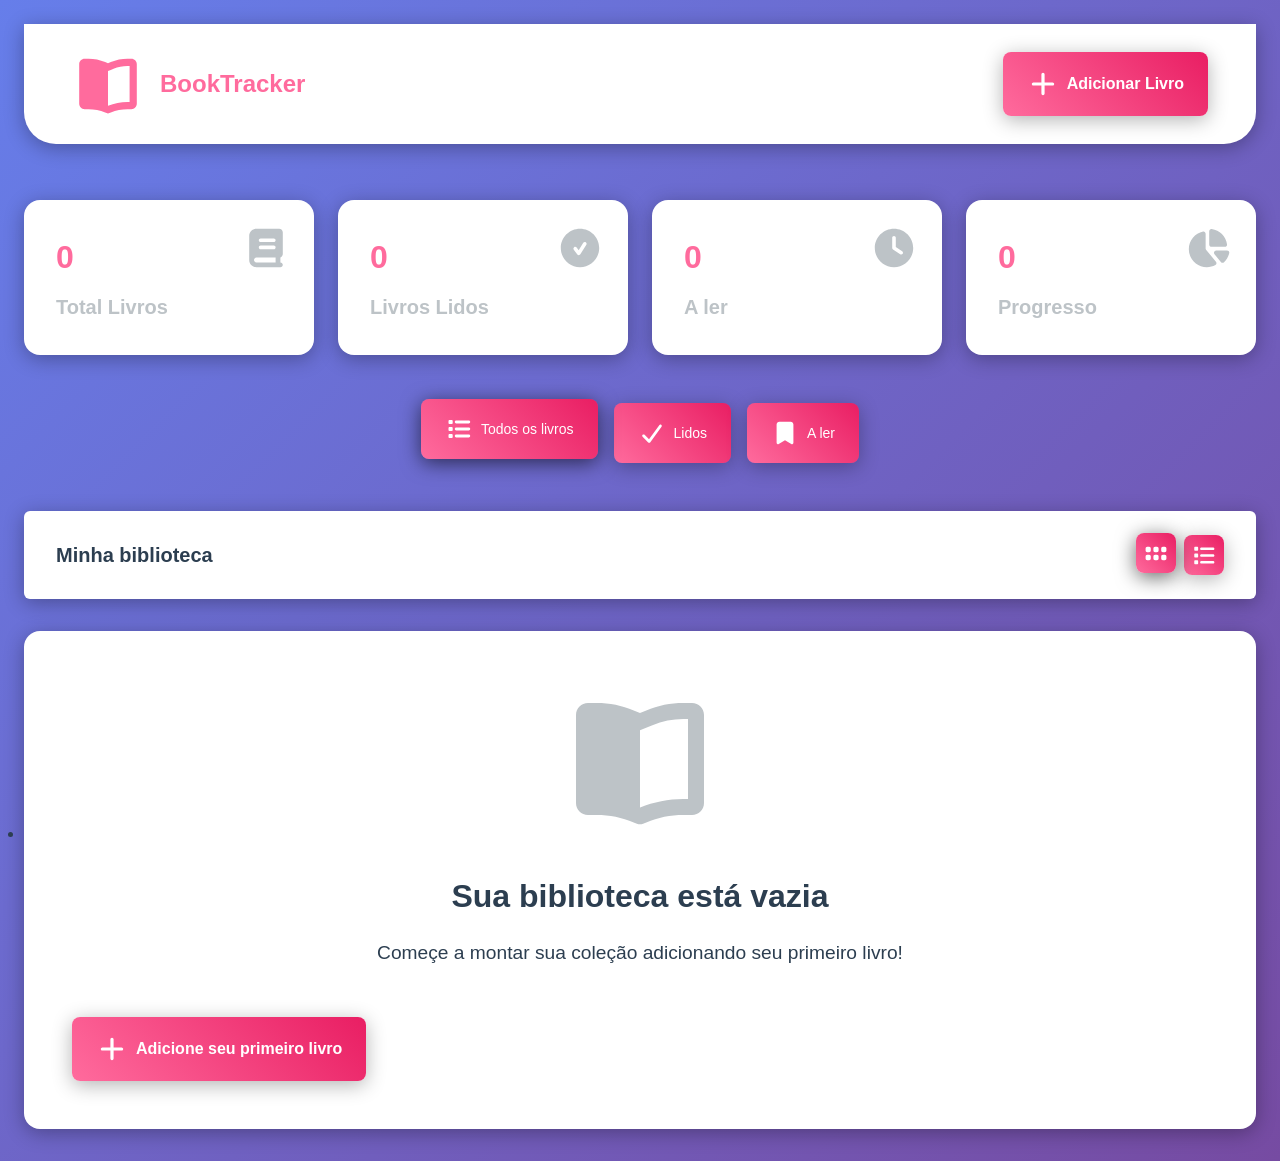
==== index.html @ 6266cd27 "style(html): adjust indentation, typos and comments" ====
<!DOCTYPE html>
<html lang="pt-br">

<head>
    <meta charset="UTF-8">
    <meta name="viewport" content="width=device-width, initial-scale=1.0">
    <title>BookTracker</title>
    <link rel="stylesheet" href="./src/css/styles.css">
    <link rel="shortcut icon" href="./src/assets/icons/favicon.ico" type="image/x-icon">
</head>

<body>
    <!--header-->
    <header class="header">
        <div class="container">
            <h1 class="logo">
                <img src="./src/assets/icons/book-open-solid-full.svg" alt="">
                BookTracker
            </h1>
            <button class="add-book-btn" id="addBookBtn">
                <img src="./src/assets/icons/plus-solid-full.svg" alt="">
                Adicionar Livro
            </button>
        </div>
    </header>
    <main>
        <!--library statistics-->
        <section class="stats" aria-label="Library Statistics">
            <div class="stats-grid">
                <article class="stat-card">
                    <h3 class="stat-number">0</h3>
                    <p class="stat-label">Total Livros</p>
                    <div class="stat-icon">
                        <img src="./src/assets/icons/book-solid-full.svg" alt="">
                    </div>
                </article>
                <article class="stat-card">
                    <h3 class="stat-number">0</h3>
                    <p class="stat-label">Livros Lidos</p>
                    <div class="stat-icon">
                        <img src="./src/assets/icons/circle-check-solid-full.svg" alt="">
                    </div>
                </article>
                <article class="stat-card">
                    <h3 class="stat-number">0</h3>
                    <p class="stat-label">A ler</p>
                    <div class="stat-icon">
                        <img src="./src/assets/icons/clock-solid-full.svg" alt="">
                    </div>
                </article>
                <article class="stat-card">
                    <h3 class="stat-number">0</h3>
                    <p class="stat-label">Progresso</p>
                    <div class="stat-icon">
                        <img src="./src/assets/icons/chart-pie-solid-full.svg" alt="">
                    </div>
                </article>
            </div>
        </section>
        <!--nav filters-->
        <nav class="filters" aria-label="Filter Books">
            <button class="filter-btn active" data-filter="all">
                <img src="./src/assets/icons/list-solid-full.svg" alt="">
                Todos os livros
            </button>
            <button class="filter-btn" data-filter="read">
                <img src="./src/assets/icons/check-solid-full.svg" alt="">
                Lidos
            </button>
            <button class="filter-btn" data-filter="unread">
                <img src="./src/assets/icons/bookmark-solid-full.svg" alt="">
                A ler
            </button>
        </nav>
        <!--library section-->
        <section class="library">
            <header class="library-header">
                <h2>Minha biblioteca</h2>
                <div class="view-toggle" role="group" aria-label="Toggle View">
                    <button class="view-btn active" data-view="grid" title="Grid View">
                        <img src="./src/assets/icons/grip-solid-full.svg" alt="">
                    </button>
                    <button class="view-btn" data-view="grid" title="Grid View">
                        <img src="./src/assets/icons/list-solid-full.svg" alt="">
                    </button>
                </div>
            </header>
            <ul class="books-container" id="booksContainer">
                <li class="empty-state" id="emptyState">
                    <div class="empty-icon">
                        <img src="./src/assets/icons/book-open-solid-full-grey.svg" alt="">
                    </div>
                    <h3>Sua biblioteca está vazia</h3>
                    <p>Começe a montar sua coleção adicionando seu primeiro livro!</p>
                    <button class="btn-primary" onclick="document.getElementById('addBookBtn').click()">
                        <img src="./src/assets/icons/plus-solid-full.svg" alt="">
                        Adicione seu primeiro livro
                    </button>
                </li>
            </ul>
        </section>
    </main>
    <!--add book modal-->
    <dialog id="addBookModal" aria-labelledby="addBookTitle">
        <article class="modal-content">
            <header class="modal-header">
                <div class="header-left">
                    <img src="./src/assets/icons/magnifying-glass-solid-full.svg" alt="">
                </div>
                <h2 id="addBookTitle">
                    Adicionar novo livro
                </h2>
                <button class="close-btn" id="closeAddModal" aria-label="Close Add Book Modal">
                    <img src="./src/assets/icons/x-solid-full.svg" alt="">
                </button>
            </header>
            <section class="modal-body">
                <section class="search-section">
                    <form class="search-box" role="search">
                        <input type="text" id="searchInput" placeholder="Procure por livro, título, autor, ou ISBN...">
                        <button class="search-btn" id="searchBtn" type="submit">
                            <img src="./src/assets/icons/magnifying-glass-solid-full-white.svg" alt="Pesquisar">
                        </button>
                    </form>
                    <div class="loading" id="searchLoading" hidden>
                        <img src="" alt="">
                        Procurando livros...
                    </div>
                </section>
                <section class="search-results" id="searchResults" aria-live="polite"></section>
            </section>
        </article>
    </dialog>
    <!--edit book modal-->
    <dialog id="editBookModal" aria-labelledby="editBookTitle">
        <div class="modal">
            <article class="modal-content">
                <header class="modal-header">
                    <h2 id="editBookTitle">
                        <img src="" alt="">
                        Editar livro
                    </h2>
                    <button class="close-btn" id="closeEditModal" aria-label="Close Edit Book Modal">
                        <img src="" alt="">
                    </button>
                </header>
                <section class="modal-body">
                    <form id="editBookForm">
                        <div class="form-group">
                            <label for="editTitle">
                                <img src="" alt="">
                                Título
                            </label>
                            <input type="text" id="editTitle" required>
                        </div>
                        <div class="form-group">
                            <label for="editAuthor">
                                <img src="" alt="">
                                Autor
                            </label>
                            <input type="text" id="editAuthor" required>
                        </div>
                        <div class="form-group">
                            <label for="editDescription">
                                <img src="" alt="">
                                Descrição
                            </label>
                            <textarea id="editDescription" rows="4"></textarea>
                        </div>
                        <div class="form-group">
                            <label for="editGenre">
                                <img src="" alt="">
                                Gênero
                            </label>
                            <input type="text" id="editGenre">
                        </div>
                        <footer class="form-actions">
                            <button type="button" class="btn-secondary" id="cancelEdit">
                                <img src="" alt="">
                                Cancelar
                            </button>
                            <button type="submit" class="btn-primary">
                                <img src="" alt="">
                                Salvar
                            </button>
                        </footer>
                    </form>
                </section>
            </article>
        </div>
    </dialog>
    <!--delete book confirmation modal-->
    <dialog id="deleteModal" aria-labelledby="deleteBookTitle">
        <div class="modal">
            <article class="modal-content small">
                <header class="modal-header">
                    <h2 id="deleteBookTitle">
                        <img src="" alt="">
                        Deletar livro
                    </h2>
                    <button class="close-btn" id="closeDeleteModal" aria-label="Close Delete Modal">
                        <img src="" alt="">
                    </button>
                </header>
                <section class="modal-body">
                    <p>Tem certeza que deseja remover esse livro da sua biblioteca? Essa ação não pode ser desfeita.</p>
                    <footer class="form-actions">
                        <button type="button" class="btn-secondary" id="cancelDelete">
                            <img src="" alt="">
                            Cancelar
                        </button>
                        <button type="button" class="btn-danger" id="confirmDelete">
                            <img src="" alt="">
                            Deletar
                        </button>
                    </footer>
                </section>
            </article>
        </div>
    </dialog>
    <script type="module" src="src/js/main.js"></script>
</body>

</html>
---- src/css/styles.css ----
* {
    margin: 0;
    padding: 0;
    box-sizing: border-box;
}

body {
    font-family: 'Inter', -apple-system, BlinkMacSystemFont, 'Segoe UI', Roboto, sans-serif;
    background: linear-gradient(135deg, #667eea 0%, #764ba2 100%);
    color: #2C3E50;
    line-height: 1.6;
    min-height: 100vh;
}

.container {
    max-width: 1200px;
    margin: 0 auto;
}

.header {
    background: #FFFFFF;
    border-radius: 0 0 2rem 2rem;
    margin: 1.5rem;
    box-shadow: 0 4px 20px rgba(0, 0, 0, 0.3);
    position: sticky;
    top: 1.5rem;
    z-index: 100;
}

.header .container {
    display: flex;
    justify-content: space-between;
    align-items: center;
    padding: 1.5rem 2rem;
}

.logo {
    font-size: 1.5rem;
    font-weight: 700;
    color: #FF6B9D;
    display: flex;
    align-items: center;
    gap: 1rem;
}

.logo img {
    width: auto;
    height: 3em;   
}

.add-book-btn, .btn-primary {
    background: linear-gradient(45deg, #FF6B9D, #E91E63);
    color: #FFFFFF;
    border: none;
    padding: 1rem 1.5rem;
    border-radius: 8px;
    font-size: 1rem;
    font-weight: 600;
    cursor: pointer;
    display: flex;
    align-items: center;
    gap: 0.5rem;
    transition: all 0.3s cubic-bezier(0.4, 0, 0.2, 1);
    box-shadow: 0 4px 20px rgba(0, 0, 0, 0.3);
}

.add-book-btn img, .btn-primary img {
    width: auto;
    height: 2em;   
}

.add-book-btn:hover, .btn-primary:hover {
    transform: translateY(-2px);
    box-shadow: 0 4px 20px rgba(0, 0, 0, 0.6);
}

main {
    padding: 2rem 1.5rem;
}

.stats-grid {
    display: grid;
    grid-template-columns: repeat(auto-fit, minmax(250px, 1fr));
    gap: 1.5rem;
    margin-bottom: 3rem;
}

.stat-card {
    background: #FFFFFF;
    border-radius: 16px;
    padding: 2rem;
    box-shadow: 0 4px 20px rgba(0, 0, 0, 0.3);
    position: relative;
    overflow: hidden;
    transition: all 0.3s cubic-bezier(0.4, 0, 0.2, 1);
}

.stat-card::before {
    content: '';
    position: absolute;
    top: 0;
    left: 0;
    right: 0;
    height: 4px;
    background: linear-gradient(45deg #FF6B9D, #8E44AD);
}

.stat-card:hover {
    transform: translateY(-4px);
    box-shadow: 0 4px 20px rgba(0, 0, 0, 0.6);
}

.stat-number {
    font-size: 2rem;
    font-weight: 700;
    color: #FF6B9D;
    margin-bottom: 0.5rem;
}

.stat-label {
    font-size: 1.25rem;
    font-weight: 600;
    color: #BDC3C7;
}

.stat-icon img {
    width: auto;
    height: 3em;
    position: absolute;
    top: 1.5rem;
    right: 1.5rem;
}

.filters {
    display: flex;
    gap: 1rem;
    margin-bottom: 3rem;
    justify-content: center;
    flex-wrap: wrap;
}

.filter-btn {
    background: linear-gradient(45deg, #FF6B9D, #E91E63);
    color: #FFFFFF;
    border: none;
    padding: 1rem 1.5rem;
    border-radius: 8px;
    font-size: 0.875rem;
    font-weight: 500;
    cursor: pointer;
    display: flex;
    align-items: center;
    gap: 0.5rem;
    transition: all 0.3s cubic-bezier(0.4, 0, 0.2, 1);
    box-shadow: 0 4px 20px rgba(0, 0, 0, 0.3);
}

.filter-btn:hover, .filter-btn.active {
    transform: translateY(-4px);
    box-shadow: 0 4px 20px rgba(0, 0, 0, 0.6);
}

.filter-btn img {
    width: auto;
    height: 2em;
}

.library-header {
    display: flex;
    justify-content: space-between;
    align-items: center;
    margin-bottom: 2rem;
    background: #FFFFFF;
    padding: 1.5rem 2rem;
    border-radius: 6px;
    box-shadow: 0 4px 20px rgba(0, 0, 0, 0.3);
}

.library-header h2 {
    font-size: 1.25rem;
    font-weight: 600;
    color: #2C3E50;
}

.view-toggle {
    display: flex;
    gap: 0.5rem;
}

.view-btn {
    background: linear-gradient(45deg, #FF6B9D, #E91E63);
    border: none;
    padding: 1rem;
    border-radius: 8px;
    cursor: pointer;
    transition: all 0.3s cubic-bezier(0.4, 0, 0.2, 1);
    width: 40px;
    height: 40px;
    display: flex;
    align-items: center;
    justify-content: center;
    box-shadow: 0 4px 20px rgba(0, 0, 0, 0.3);
}

.view-btn:hover,
.view-btn.active {
    transform: translateY(-2px);
    box-shadow: 0 4px 20px rgba(0, 0, 0, 0.6);
}

.view-btn img {
    width: auto;
    height: 2em;
}

.books-container {
    min-height: 400px;
}

.books-grid {
    display: grid;
    grid-template-columns: repeat(auto-fill, minmax(280px, 1fr));
    gap: 1.5rem;
}

.books-list {
    display: flex;
    flex-direction: column;
    gap: 1rem;
}

.book-card {
    background: #FFFFFF;
    border-radius: 16px;
    overflow: hidden;
    box-shadow: 0 4px 20px rgba(0, 0, 0, 0.3);
    transition: all 0.3s cubic-bezier(0.4, 0, 0.2, 1);
    position: relative;
}

.book-card:hover {
    transform: translate(-4px);
    box-shadow: 0 4px 20px rgba(0, 0, 0, 0.6);
}

.book-cover-container {
    display: flex;
    align-items: center;
    justify-content: center;
}

.book-cover {
    width: 50%;
    height: 200px;
    padding: 1rem;
}

.book-info {
    padding: 1.5rem;
}

.book-info h3 {
    font-size: 1.125rem;
    font-weight: 600;
    margin-bottom: 0.5rem;
    line-height: 1.4;
    -webkit-line-clamp: 2;
    line-clamp: 2;
    -webkit-box-orient: vertical;
    overflow: hidden;
}

.book-author {
    font-size: 0.875rem;
    margin-bottom: 1rem;
}

.book-description {
    font-size: 0.875rem;
    line-height: 1.5;
    margin-bottom: 1.5rem;
    display: -webkit-box;
    -webkit-line-clamp: 3;
    line-clamp: 3;
    -webkit-box-orient: vertical;
    overflow: hidden;
}

.book-genre {
    display: inline-block;
    background: linear-gradient(45deg, #3498DB, #9C27B0);
    color: #FFFFFF;
    padding: 0.5rem 1rem;
    border-radius: 8px;
    font-size: 0.75rem;
    font-weight: 500;
    margin-bottom: 1.5rem;
}

.book-actions {
    display: flex;
    gap: 0.5rem;
    flex-wrap: wrap;
}

.book-actions button {
    flex: 1;
    min-width: 80px;
    padding: 0.5rem 1rem;
    border: none;
    border-radius: 8px;
    cursor: pointer;
    display: flex;
    font-size: 0.75rem;
    font-weight: 500;
    align-items: center;
    justify-content: center;
    gap: 4px;
    transition: all 0.3s cubic-bezier(0.4, 0, 0.2, 1);
}

.book-actions button img {
    width: auto;
    height: 2em;
}

.btn-read {
    background: #2ECC71;
    color: #FFFFFF
}

.btn-unread {
    background: #FF9500;
    color: #FFFFFF
}

.btn-edit {
    background: #3498DB;
    color: #FFFFFF;
}

.btn-delete {
    background: #E74C3C;
    color: #FFFFFF;
}

.book-actions button:hover {
    transform: translateY(-1px);
    opacity: 0.9;
}

/*empty state*/
.empty-state {
    text-align: center;
    padding: 3rem;
    background: #FFFFFF;
    border-radius: 16px;
    box-shadow: 0 4px 20px rgba(0, 0, 0, 0.3);
}

.empty-state.hidden {
    display: none;
}

.empty-icon {
    margin-bottom: 1.5rem;
}

.empty-icon img {
    width: auto;
    height: 10em;
}

.empty-state h3 {
    font-size: 2rem;
    font-weight: 600;
    margin-bottom: 1rem;
}

.empty-state p {
    font-size: 1.2rem;
    margin-bottom: 3rem;
}

/*modal style*/
dialog {
    padding: 0;
    border: none;
    background: transparent;
}

dialog:not([open]) {
    display: none;
}

dialog[open] {
    padding: 0;
    border: none;
    background: transparent;
    display: block; 
    position: fixed; 
    width: 100%;
    height: 100%;
}

dialog::backdrop {
    background: rgba(0, 0, 0, 0.5);
    backdrop-filter: blur(5px);
}

.modal-content {
    position: fixed;
    top: 50%;
    left: 50%;
    transform: translate(-50%, -50%);
    padding: 1.5rem;
    background: #FFFFFF;
    border-radius: 16px;
    max-width: 600px;
    width: 90%;
    max-height: 90vh;
    overflow-y: auto;
    box-shadow: 0 10px 40px rgba(0, 0, 0, 0.3);
    display: flex;
    flex-direction: column;
    gap: 1.5rem;
}

.modal-header {
    display: flex;
    align-items: center;
    gap: 1rem;
    padding: 0; 
}

.modal-header h2 {
    font-size: 1.25rem;
    font-weight: 600;
    flex: 1;
}

.header-left img {
    width: auto;
    height: 2em;
}

.close-btn {
    background: none;
    border: none;
    cursor: pointer;
    padding: 0.5rem;
    border-radius: 50%;
    width: 36px;
    height: 36px;
    display: flex;
    align-items: center;
    justify-content: center;
}

.close-btn:hover {
    transform: translateY(-2px);
    box-shadow: 0 4px 20px rgba(0, 0, 0, 0.3);
    background: linear-gradient(45deg, #FF6B9D, #E91E63);
}

/* search section */
.search-box {
    display: flex;
    margin-bottom: 1.5rem;
}

.search-box input {
    flex: 1;
    padding: 1rem 1.5rem;
    border: none;
    border-radius: 8px;
    border: 2px solid #FF6B9D;
    font-size: 1rem;
    transition: all 0.3s cubic-bezier(0.4, 0, 0.2, 1);
}

.search-box input:focus {
    outline: none;
    border-color: #E91E63;
}

.search-btn {
    background-color: #FF6B9D;
    color: #FFFFFF;
    border: none;
    padding: 1rem 1.5rem;
    margin-left: 1rem;
    border-radius: 8px;
    cursor: pointer;
    transition: all 0.3s cubic-bezier(0.4, 0, 0.2, 1);
}

.search-btn img {
    width: auto;
    height: 1rem;
}

.search-btn:hover {
    background: #E91E63;
}

/*search results section*/
.search-results {
    max-height: 400px;
    overflow-y: auto;
}

.search-result {
    display: flex;
    padding: 1.5rem;
    border: 1px solid #FF6B9D;
    border-radius: 8px;
    margin-bottom: 1rem;
    transition: all 0.3s cubic-bezier(0.4, 0, 0.2, 1);
    cursor: pointer;
}

.search-result:hover {
    border-color: #E91E63
}

.search-result img {
    width: 60px;
    height: 80px;
    object-fit: cover;
    border-radius: 8px;
    margin-right: 1.5rem;
}

.search-result-info {
    flex: 1;
}

.search-result-title {
    font-weight: 600;
    margin-bottom: 0.5rem;
}

.search-result-author, .search-result-description {
    font-size: 0.875rem;
    margin-bottom: 0.5rem;
}

.search-result-description {
    display: -webkit-box;
    -webkit-line-clamp: 5; /*número de linhas para exibir*/
    line-clamp: 5; /*número de linhas para exibir*/
    -webkit-box-orient: vertical;
    overflow: hidden;
    text-overflow: ellipsis; /*adiciona os '...' no final do texto truncado*/
}

.add-result-btn {
    display: flex;
    align-items: center;
    justify-content: center; 
    padding: 0.5rem;
    cursor: pointer;
    width: 30px;
    margin-left: 1rem;
}

.add-result-btn img {
    width: auto;
    height: 2rem;
    margin-right: 0;
}

/* animations */
@keyframes fadeIn {
    from { opacity: 0; }
    to { opacity: 1; }
}
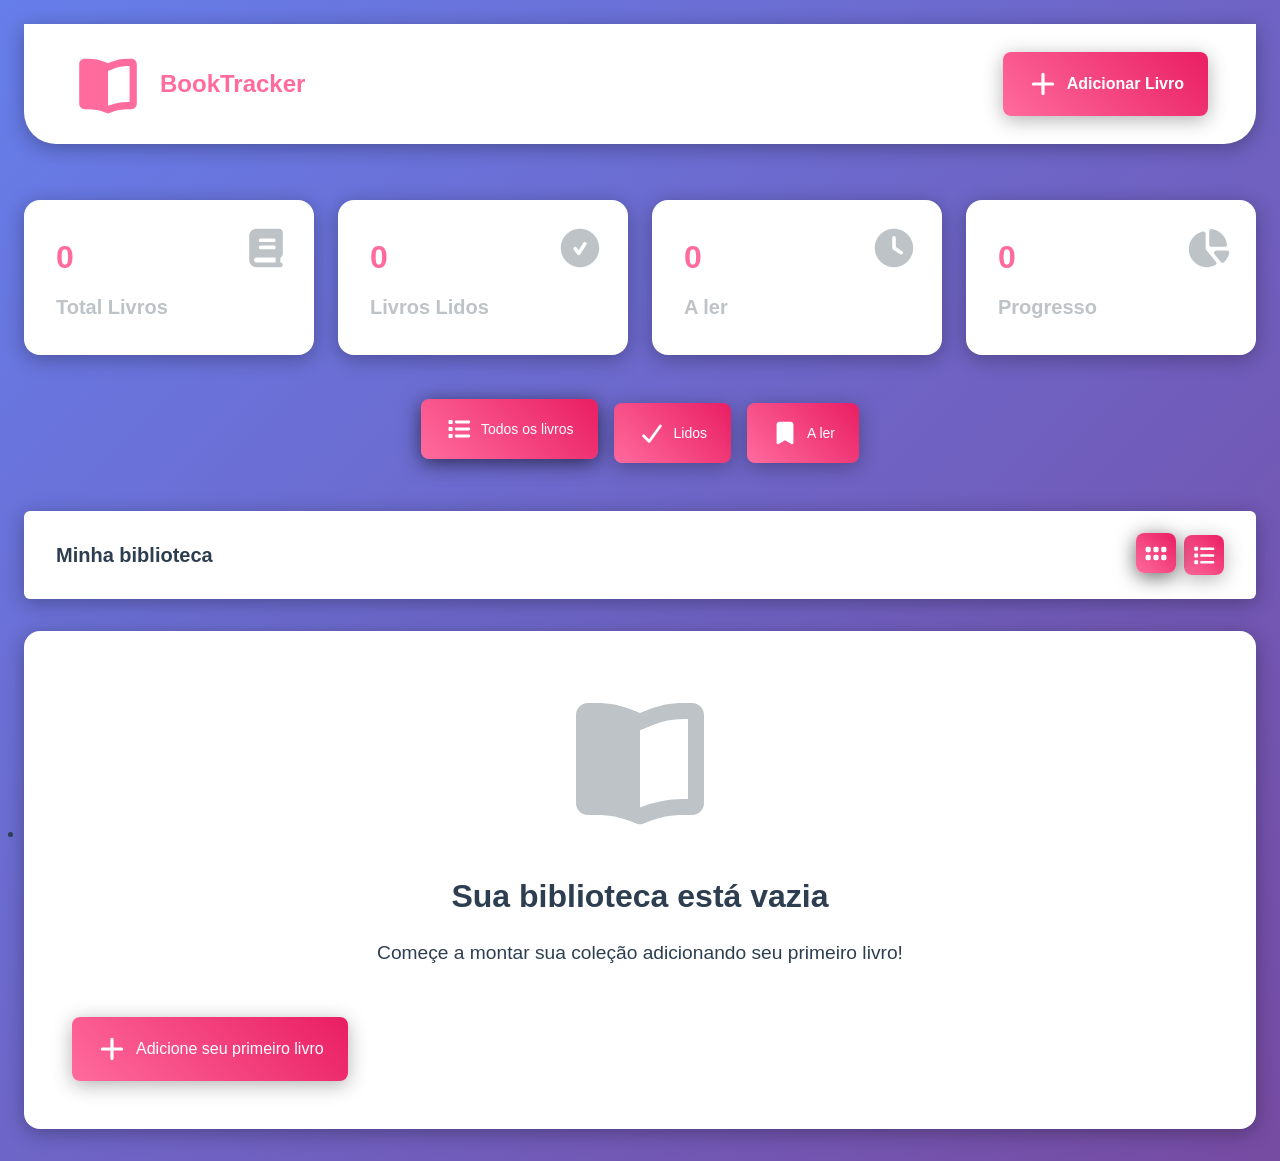
==== commit f57d72b0: "fix(html): update img paths in delete modal for button icons" ====
--- a/index.html
+++ b/index.html
@@ -80,7 +80,7 @@
                     <button class="view-btn active" data-view="grid" title="Grid View">
                         <img src="./src/assets/icons/grip-solid-full.svg" alt="">
                     </button>
-                    <button class="view-btn" data-view="grid" title="Grid View">
+                    <button class="view-btn" data-view="list" title="List View">
                         <img src="./src/assets/icons/list-solid-full.svg" alt="">
                     </button>
                 </div>
@@ -199,18 +199,18 @@
                         Deletar livro
                     </h2>
                     <button class="close-btn" id="closeDeleteModal" aria-label="Close Delete Modal">
-                        <img src="" alt="">
+                        <img src="./src/assets/icons/x-solid-full.svg" alt="">
                     </button>
                 </header>
                 <section class="modal-body">
                     <p>Tem certeza que deseja remover esse livro da sua biblioteca? Essa ação não pode ser desfeita.</p>
                     <footer class="form-actions">
                         <button type="button" class="btn-secondary" id="cancelDelete">
-                            <img src="" alt="">
+                            <img src="./src/assets/icons/x-solid-full-grey.svg" alt="">
                             Cancelar
                         </button>
                         <button type="button" class="btn-danger" id="confirmDelete">
-                            <img src="" alt="">
+                            <img src="./src/assets/icons/trash-solid-full.svg" alt="">
                             Deletar
                         </button>
                     </footer>
--- a/src/css/styles.css
+++ b/src/css/styles.css
@@ -347,6 +347,30 @@
 .book-actions button:hover {
     transform: translateY(-1px);
     opacity: 0.9;
+}
+
+/*list view styles*/
+.books-list .book-card {
+    display: flex;
+    flex-direction: row;
+    align-items: center;
+    padding: 1.5rem;
+}
+
+.books-list .book-cover {
+    width: 200px;
+    height: 200px;
+    margin-right: 1.5rem;
+    flex-shrink: 0;
+}
+
+.books-list .book-actions {
+    min-width: 100px;
+}
+
+.books-list .book-info {
+    flex: 1;
+    padding: 0;
 }
 
 /*empty state*/
@@ -439,6 +463,8 @@
     flex: 1;
 }
 
+
+
 .header-left img {
     width: auto;
     height: 2em;
@@ -571,6 +597,73 @@
     margin-right: 0;
 }
 
+/* button styles */
+.btn-primary {
+    background: linear-gradient(45deg, #FF6B9D, #E91E63);
+    color: #FFFFFF;
+    padding: 1rem 1.5rem;
+    border: none;
+    border-radius: 8px;
+    font-weight: 500;
+    font-size: 1rem;
+    cursor: pointer;
+    display: flex;
+    align-items: center;
+    gap: 0.5rem;
+    transition: all 0.3s cubic-bezier(0.4, 0, 0.2, 1);
+    box-shadow: 0 4px 20px rgba(0, 0, 0, 0.3);
+}
+
+.btn-secondary {
+    background: #FFFFFF;
+    color: #7F8C8D;
+    border: 1px solid #7F8C8D;
+    padding: 1rem 1.5rem;
+    border-radius: 8px;
+    font-size: 1rem;
+    font-weight: 500;
+    cursor: pointer;
+    transition: all 0.3s cubic-bezier(0.4, 0, 0.2, 1);
+    display: flex;
+    align-items: center;
+    gap: 0.5rem;
+}
+
+.btn-secondary:hover {
+    transform: translateY(-1px);
+}
+
+.btn-danger {
+    background: #E74C3C;
+    color: #FFFFFF;
+    border: none;
+    padding: 1rem 1.5rem;
+    border-radius: 8px;
+    font-size: 1rem;
+    font-weight: 500;
+    cursor: pointer;
+    transition: all 0.3s cubic-bezier(0.4, 0, 0.2, 1);
+    display: flex;
+    align-items: center;
+    gap: 0.5rem;
+}
+
+.btn-danger:hover {
+    background: #c0392b;
+    transform: translateY(-1px);
+}
+
+.form-actions {
+    display: flex;
+    gap: 0.5rem;
+    margin-top: 1.5rem;
+}
+
+.form-actions img {
+    width: auto;
+    height: 1.5em;
+}
+
 /* animations */
 @keyframes fadeIn {
     from { opacity: 0; }
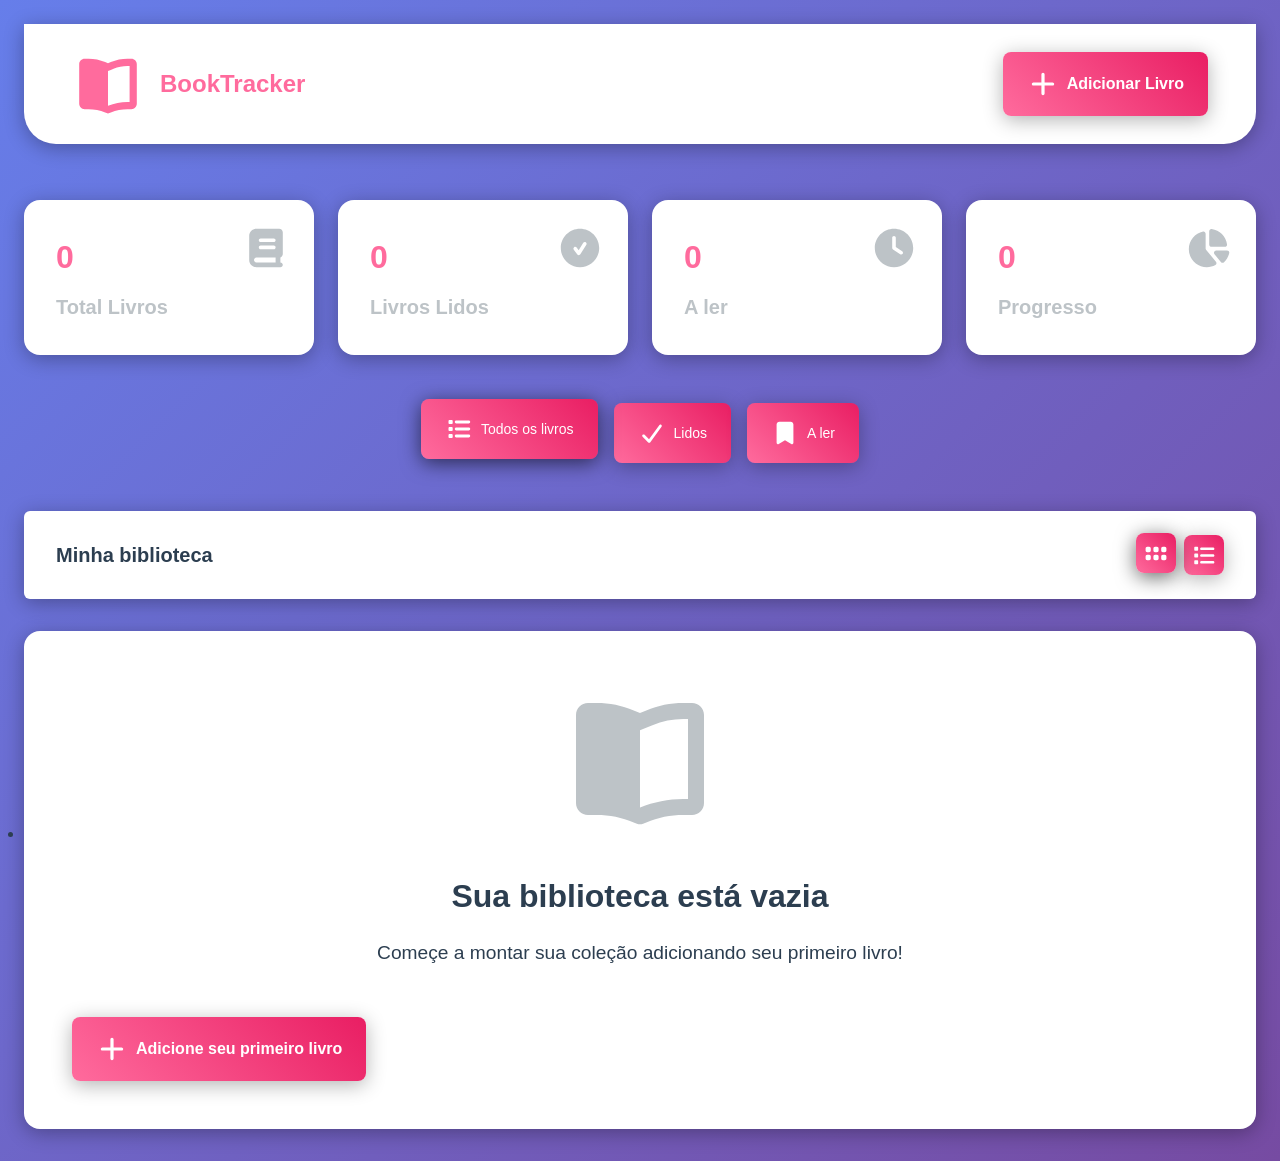
==== commit 055879c8: "fix(html): add missing img paths in modals" ====
--- a/index.html
+++ b/index.html
@@ -137,50 +137,46 @@
             <article class="modal-content">
                 <header class="modal-header">
                     <h2 id="editBookTitle">
-                        <img src="" alt="">
+                        <img src="./src/assets/icons/pen-to-square-solid-full-dark.svg" alt="">
                         Editar livro
                     </h2>
                     <button class="close-btn" id="closeEditModal" aria-label="Close Edit Book Modal">
-                        <img src="" alt="">
+                        <img src="./src/assets/icons/x-solid-full.svg" alt="">
                     </button>
                 </header>
                 <section class="modal-body">
                     <form id="editBookForm">
                         <div class="form-group">
                             <label for="editTitle">
-                                <img src="" alt="">
-                                Título
+                                Título:
                             </label>
                             <input type="text" id="editTitle" required>
                         </div>
                         <div class="form-group">
                             <label for="editAuthor">
-                                <img src="" alt="">
-                                Autor
+                                Autor:
                             </label>
                             <input type="text" id="editAuthor" required>
                         </div>
                         <div class="form-group">
                             <label for="editDescription">
-                                <img src="" alt="">
-                                Descrição
+                                Descrição:
                             </label>
                             <textarea id="editDescription" rows="4"></textarea>
                         </div>
                         <div class="form-group">
                             <label for="editGenre">
-                                <img src="" alt="">
-                                Gênero
+                                Gênero:
                             </label>
                             <input type="text" id="editGenre">
                         </div>
                         <footer class="form-actions">
                             <button type="button" class="btn-secondary" id="cancelEdit">
-                                <img src="" alt="">
+                                <img src="./src/assets/icons/x-solid-full-grey.svg" alt="">
                                 Cancelar
                             </button>
-                            <button type="submit" class="btn-primary">
-                                <img src="" alt="">
+                            <button type="button" class="btn-primary" id="saveEdit">
+                                <img src="./src/assets/icons/floppy-disk-solid-full.svg" alt="">
                                 Salvar
                             </button>
                         </footer>
@@ -195,7 +191,7 @@
             <article class="modal-content small">
                 <header class="modal-header">
                     <h2 id="deleteBookTitle">
-                        <img src="" alt="">
+                        <img src="./src/assets/icons/trash-solid-full-dark.svg" alt="">
                         Deletar livro
                     </h2>
                     <button class="close-btn" id="closeDeleteModal" aria-label="Close Delete Modal">
--- a/src/css/styles.css
+++ b/src/css/styles.css
@@ -463,7 +463,10 @@
     flex: 1;
 }
 
-
+.modal-header h2 img {
+    width: auto;
+    height: 1em;
+}
 
 .header-left img {
     width: auto;
@@ -598,22 +601,6 @@
 }
 
 /* button styles */
-.btn-primary {
-    background: linear-gradient(45deg, #FF6B9D, #E91E63);
-    color: #FFFFFF;
-    padding: 1rem 1.5rem;
-    border: none;
-    border-radius: 8px;
-    font-weight: 500;
-    font-size: 1rem;
-    cursor: pointer;
-    display: flex;
-    align-items: center;
-    gap: 0.5rem;
-    transition: all 0.3s cubic-bezier(0.4, 0, 0.2, 1);
-    box-shadow: 0 4px 20px rgba(0, 0, 0, 0.3);
-}
-
 .btn-secondary {
     background: #FFFFFF;
     color: #7F8C8D;
@@ -653,10 +640,41 @@
     transform: translateY(-1px);
 }
 
+/* form styles */
+.form-group {
+    margin-bottom: 1.5rem;
+}
+
+.form-group label {
+    display: block;
+    margin-bottom: 0.75rem;
+    font-weight: 500;
+    align-items: center;
+    gap: 0.75rem;
+}
+
+.form-group input,
+.form-group textarea {
+    width: 100%;
+    padding: 1rem 1.5rem;
+    border: 2px solid #FF6B9D;
+    border-radius: 8px;
+    font-size: 1rem;
+    font-family: 'Inter', -apple-system, BlinkMacSystemFont, 'Segoe UI', Roboto, sans-serif;
+    transition: all 0.3s cubic-bezier(0.4, 0, 0.2, 1);
+}
+
+.form-group input:focus,
+.form-group textarea:focus {
+    outline: none;
+    border-color: #E91E63;
+}
+
 .form-actions {
     display: flex;
-    gap: 0.5rem;
-    margin-top: 1.5rem;
+    gap: 1rem;
+    justify-content: flex-end;
+    margin-top: 2rem;
 }
 
 .form-actions img {
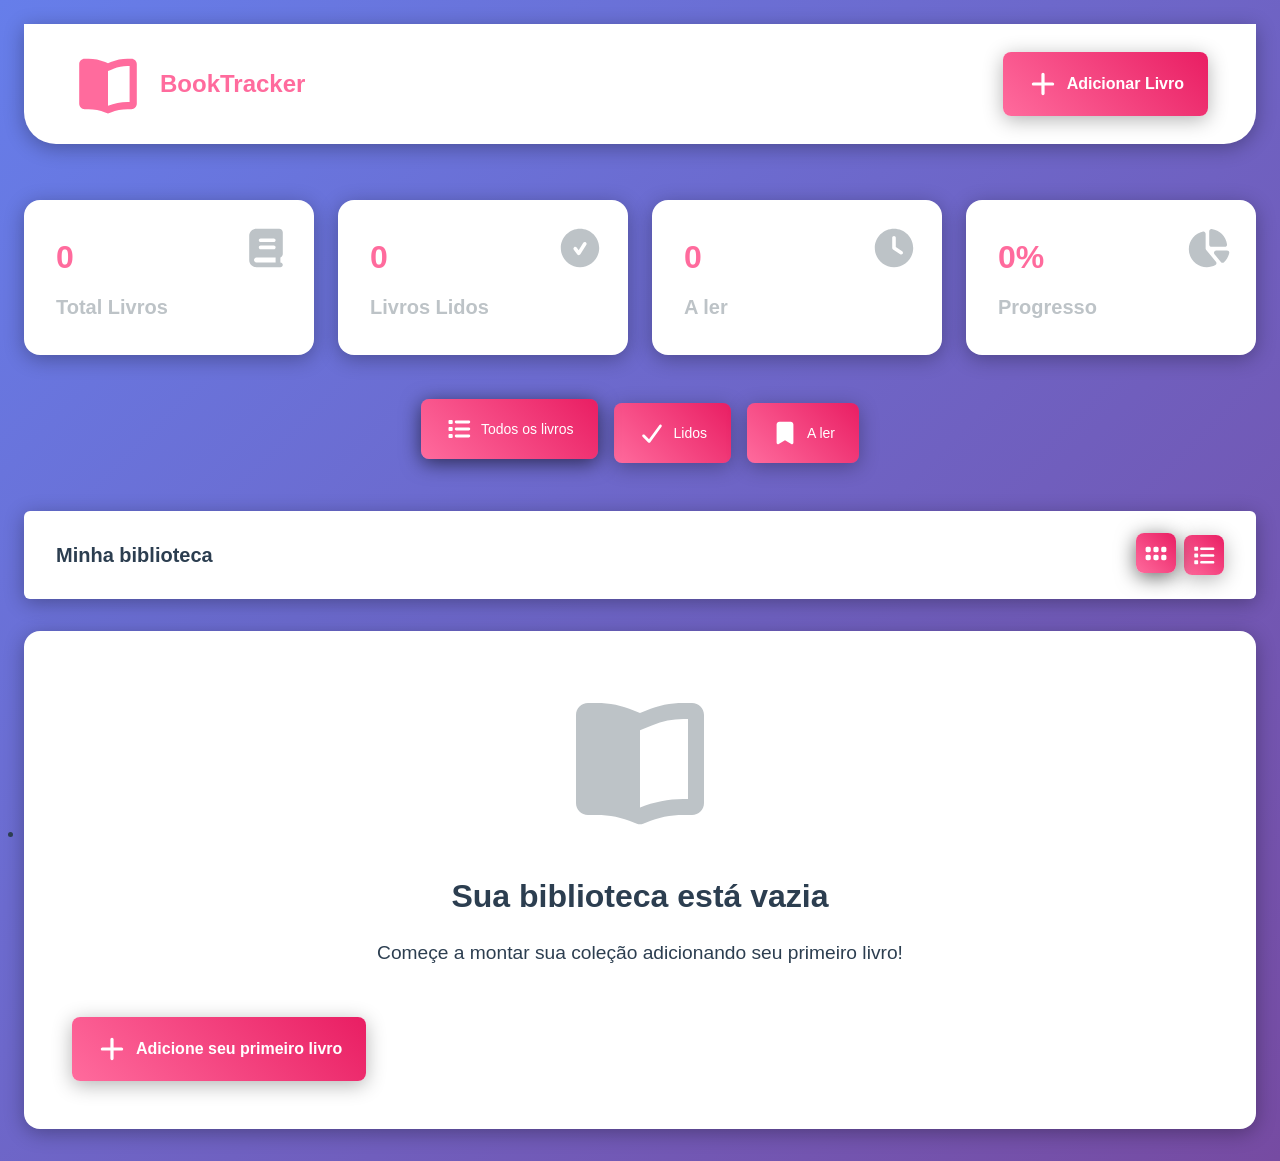
==== commit e823ce81: "chore(html): add IDs to stats elements for JS manipulation" ====
--- a/index.html
+++ b/index.html
@@ -28,28 +28,28 @@
         <section class="stats" aria-label="Library Statistics">
             <div class="stats-grid">
                 <article class="stat-card">
-                    <h3 class="stat-number">0</h3>
+                    <h3 class="stat-number" id="totalBooksNumber">0</h3>
                     <p class="stat-label">Total Livros</p>
                     <div class="stat-icon">
                         <img src="./src/assets/icons/book-solid-full.svg" alt="">
                     </div>
                 </article>
                 <article class="stat-card">
-                    <h3 class="stat-number">0</h3>
+                    <h3 class="stat-number" id="booksReadNumber">0</h3>
                     <p class="stat-label">Livros Lidos</p>
                     <div class="stat-icon">
                         <img src="./src/assets/icons/circle-check-solid-full.svg" alt="">
                     </div>
                 </article>
                 <article class="stat-card">
-                    <h3 class="stat-number">0</h3>
+                    <h3 class="stat-number" id="booksToReadNumber">0</h3>
                     <p class="stat-label">A ler</p>
                     <div class="stat-icon">
                         <img src="./src/assets/icons/clock-solid-full.svg" alt="">
                     </div>
                 </article>
                 <article class="stat-card">
-                    <h3 class="stat-number">0</h3>
+                    <h3 class="stat-number" id="readingProgressNumber">0%</h3>
                     <p class="stat-label">Progresso</p>
                     <div class="stat-icon">
                         <img src="./src/assets/icons/chart-pie-solid-full.svg" alt="">
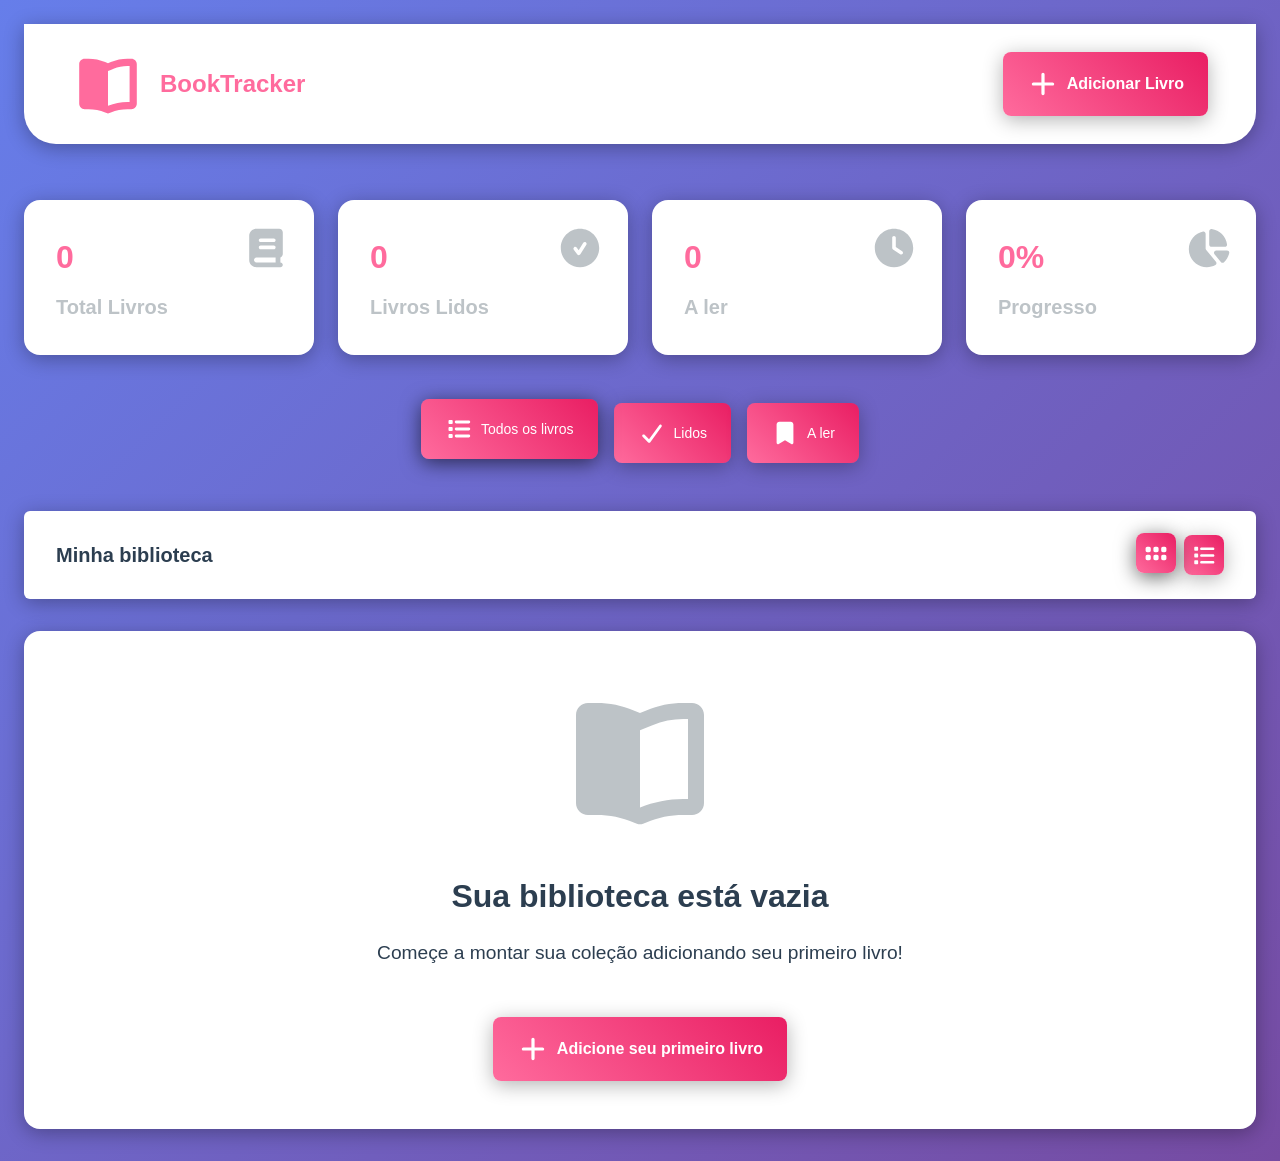
==== commit f26c3443: "chore(html, css): minor adjustments and cleanup" ====
--- a/index.html
+++ b/index.html
@@ -6,6 +6,7 @@
     <meta name="viewport" content="width=device-width, initial-scale=1.0">
     <title>BookTracker</title>
     <link rel="stylesheet" href="./src/css/styles.css">
+    <link rel="stylesheet" href="./src/css/mediaQueries.css">
     <link rel="shortcut icon" href="./src/assets/icons/favicon.ico" type="image/x-icon">
 </head>
 
--- a/src/css/styles.css
+++ b/src/css/styles.css
@@ -375,6 +375,10 @@
 
 /*empty state*/
 .empty-state {
+    display: flex; 
+    flex-direction: column; 
+    justify-content: center; 
+    align-items: center; 
     text-align: center;
     padding: 3rem;
     background: #FFFFFF;
--- a/src/css/mediaQueries.css
+++ b/src/css/mediaQueries.css
@@ -0,0 +1,131 @@
+/* responsive design */
+@media (max-width: 768px) {
+    .header .container {
+        padding: 1.5rem;
+    }
+
+    .logo {
+        font-size: 1rem;
+        margin-right: 1rem;
+    }
+
+    .logo img {
+        width: auto;
+        height: em;
+    }
+    
+    .add-book-btn {
+        padding: 1rem;
+        font-size: 0.875rem;
+    }
+
+    .add-book-btn img {
+        width: auto;
+        height: 1em;   
+    }
+
+    .search-box input {
+        padding: 1rem 1rem;
+    }
+
+    .search-btn {
+        margin-left: 1px;
+    }
+    
+    .stats-grid {
+        grid-template-columns: repeat(auto-fit, minmax(200px, 1fr));
+        gap: 1rem;
+    }
+    
+    .stat-card {
+        padding: 1.5rem;
+    }
+    
+    .stat-icon img {
+        width: auto;
+        height: 1.5em; 
+    }
+    
+    .library-header {
+        flex-direction: column;
+        gap: 1.5rem;
+        align-items: flex-start;
+    }
+    
+    .books-grid {
+        grid-template-columns: repeat(auto-fill, minmax(250px, 1fr));
+        gap: 1rem;
+    }
+    
+    .books-list .book-card {
+        flex-direction: column;
+        text-align: center;
+    }
+    
+    .books-list .book-cover {
+        margin-right: 0;
+        margin-bottom: 1rem;
+    }
+    
+    .books-list .book-actions {
+        margin-left: 0;
+        margin-top: 1rem;
+        flex-direction: row;
+        width: 100%;
+    }
+    
+    .form-actions {
+        flex-direction: column;
+    }
+    
+    .form-actions button {
+        width: 100%;
+    }
+}
+
+@media (max-width: 480px) {
+    .header {
+        margin: 1rem;
+    }
+    
+    .main {
+        padding: 1.5rem 1rem;
+    }
+    
+    .stats-grid {
+        grid-template-columns: 1fr 1fr;
+    }
+    
+    .books-grid {
+        grid-template-columns: 1fr;
+    }
+    
+    .search-result {
+        flex-direction: column;
+        text-align: center;
+    }
+    
+    .search-result img {
+        margin: 0 auto 1rem;
+    }
+}
+
+/* print styles */
+@media print {
+    .header,
+    .filters,
+    .view-toggle,
+    .book-actions,
+    .modal {
+        display: none !important;
+    }
+    
+    .books-container {
+        display: block !important;
+    }
+    
+    .book-card {
+        break-inside: avoid;
+        margin-bottom: 1.5rem;
+    }
+}
